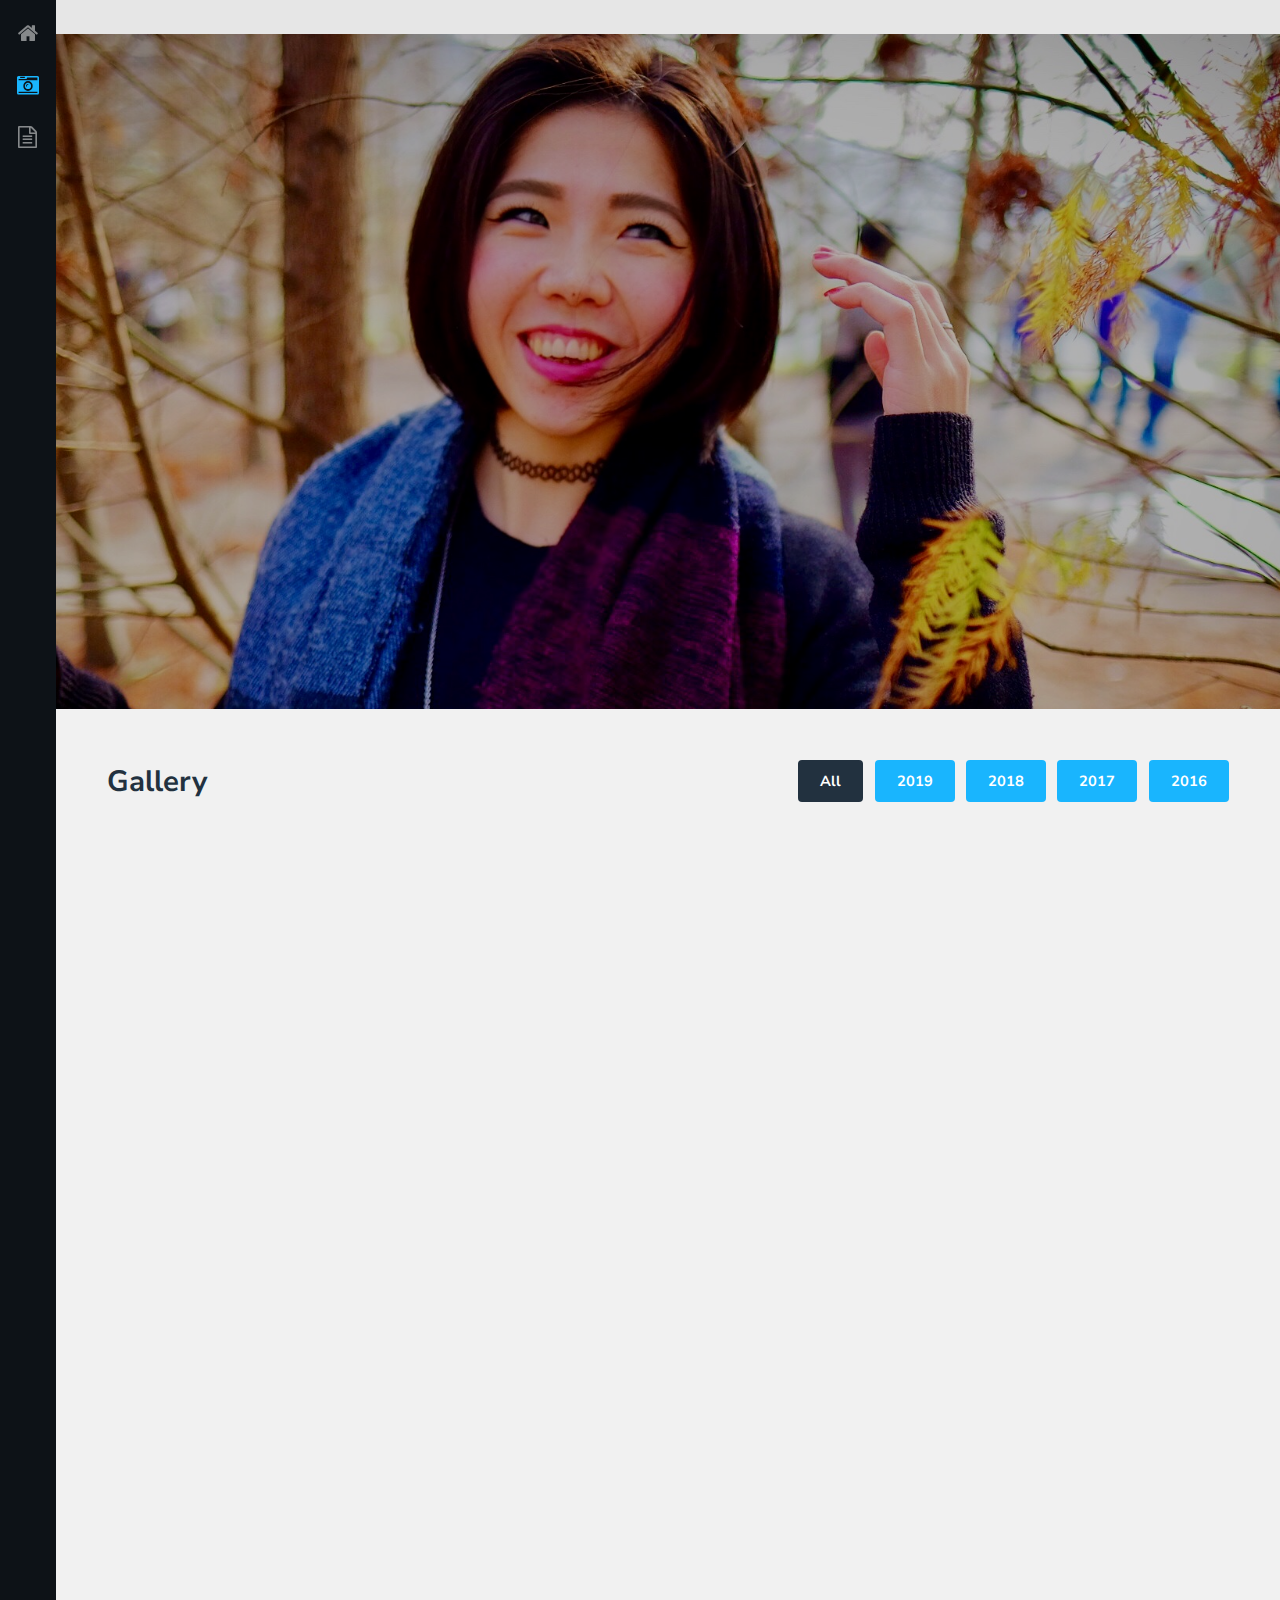
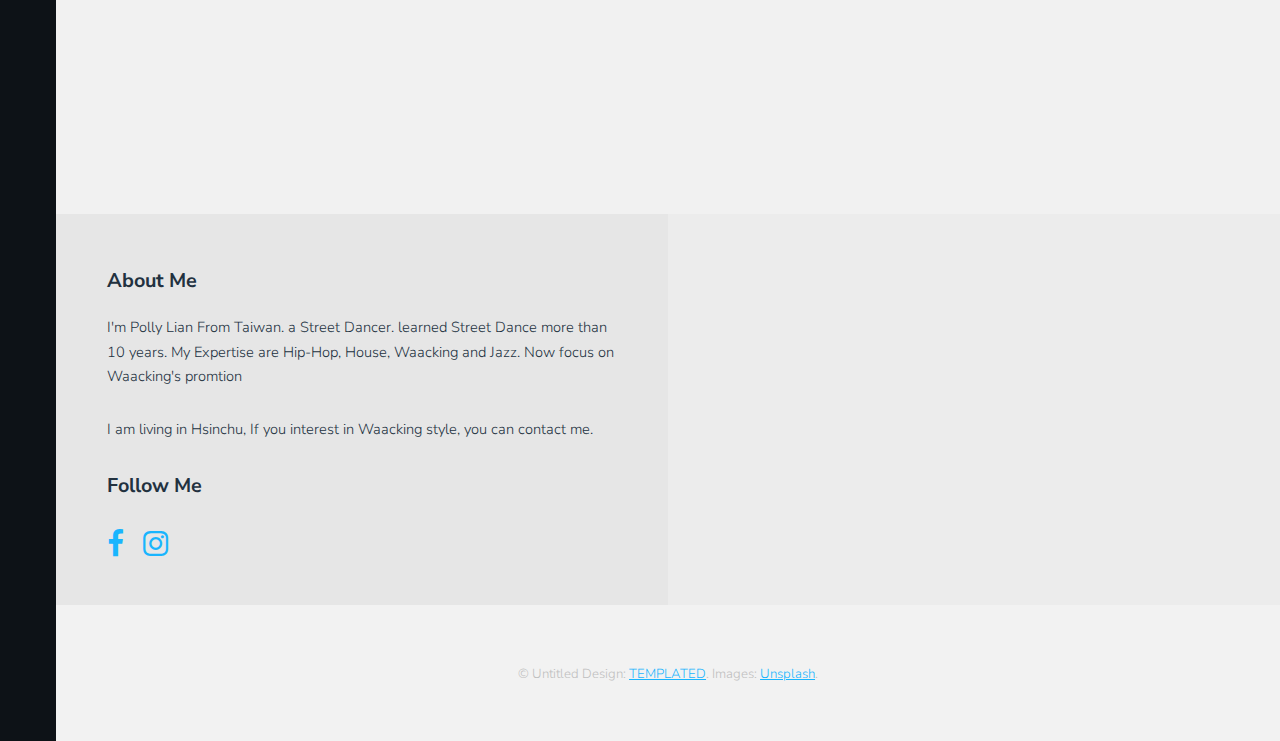
==== gallery.html @ 6dc16af1 "gallery add 201903" ====
<!DOCTYPE HTML>
<!--
	Snapshot by TEMPLATED
	templated.co @templatedco
	Released for free under the Creative Commons Attribution 3.0 license (templated.co/license)
-->
<html>
	<head>
		<title>Gallery</title>
		<meta charset="utf-8" />
		<meta name="viewport" content="width=device-width, initial-scale=1" />
		<link rel="stylesheet" href="assets/css/main.css" />
	</head>
	<body>
		<div class="page-wrap">

			<!-- Nav -->
				<nav id="nav">
					<ul>
						<li><a href="index.html"><span class="icon fa-home"></span></a></li>
						<li><a href="gallery.html" class="active"><span class="icon fa-camera-retro"></span></a></li>
						<li><a href="generic.html"><span class="icon fa-file-text-o"></span></a></li>
					</ul>
				</nav>

			<!-- Main -->
				<section id="main">

					<!-- Header -->
						<header id="header">
							<div><span> </span></div>
						</header>

					<!-- Banner -->
						<section id="banner_gallery">

						</section>


					<!-- Gallery -->

						<section id="galleries">

							<!-- Photo Galleries -->
								<div class="gallery">

									<!-- Filters -->
										<header>
											<h1>Gallery</h1>
											<ul class="tabs">
												<li><a href="#" data-tag="all" class="button active">All</a></li>
												<li><a href="#" data-tag="2019" class="button">2019</a></li>
												<li><a href="#" data-tag="2018" class="button">2018</a></li>
												<li><a href="#" data-tag="2017" class="button">2017</a></li>
												<li><a href="#" data-tag="2016" class="button">2016</a></li>
											</ul>
										</header>

										<div class="content">
											<div class="media all 2017">
											        <a href="https://youtu.be/1_eNtcv_OVE" class="image fit"><img src="images/thumbs/01.jpg" alt="" title="2017's Dancing Work" /></a>
											</div>
											<div class="media all 2017">
											        <a href="https://youtu.be/c8-halc6qxQ" class ="image fit"><img src="images/thumbs/05.jpg" alt="" title="2017'10 Phoenix Power Vol2. Waacking Side Judge Solo" /></a>
											</div>
											<div class="media all 2016">
												<a href="https://youtu.be/neB-maYsvOc" class="image fit"><img src="images/thumbs/02.jpg" alt="" title="2017'03 Kaohsiung Waacking Judge Solo " /></a>
											</div>
											<div class="media all 2017">
												<a href="https://youtu.be/St9Se_YaXO0" class ="image fit"><img src="images/thumbs/06.jpg" alt="" title="2017'09 Tainan Love City 2on2 Judge Solo" /></a>
											</div>
											<div class="media all 2017">
												<a href="https://youtu.be/o0dSh01yi5U" class="image fit"><img src="images/thumbs/03.jpg" alt="" title="2017'03 Hsinchu '街舞大聯盟' FreeStyle Judge Solo" /></a>
                                                                                        </div>
											<div class="media all 2017">
												<a href="https://youtu.be/rrfE5w5LguU" class="image fit"><img src="images/thumbs/07.jpg" alt="" title="2017'05  NUU Feel My Waack Showcase  " /></a>
											</div>
											<div class="media all 2018">
												<a href="https://youtu.be/oEs_t-Oi_ms" class ="image fit"><img src="images/thumbs/04.jpg" alt="" title="2018's Dancing Work" /></a>
											</div>
											<div class="media all 2018">
												<a href="https://youtu.be/Oq9l2syCw3I" class="image fit"><img src="images/thumbs/08.jpg" alt="" title="2018'07 Hsinchu Feel My Way Fresh Side Judge Solo" /></a>
											</div>

											<div class="media all 2018">
												<a href="https://youtu.be/RLljO7-M4L8?t=20" class="image fit"><img src="images/thumbs/09.jpg" alt="" title="2018'12 Macau Routine Game" /></a>
											</div>

											<div class="media all 2019">
												<a href="https://youtu.be/KvoYhsnvoj0" class="image fit"><img src="images/thumbs/10.jpg" alt="" title="201903 NCTU & NTHU Judge Solo" /></a>
											</div>
										</div>
								</div>
						</section>

					<!-- Contact -->
						<section id="contact">
							<!-- Social -->
								<div class="social column">
									<h3>About Me</h3>
									<p>I'm Polly Lian From Taiwan. a Street Dancer. learned Street Dance more than 10 years. My Expertise are Hip-Hop, House, Waacking and Jazz. Now focus on Waacking's promtion </p>
									<p>I am living in Hsinchu, If you interest in Waacking style, you can contact me.  </p>
									<h3>Follow Me</h3>
									<ul class="icons">
										<li><a href="https://www.facebook.com/profile.php?id=100001759550728" class="icon fa-facebook"><span class="label">Facebook</span></a></li>
										<li><a href="https://www.instagram.com/pollylian0326/" class="icon fa-instagram"><span class="label">Instagram</span></a></li>
									</ul>
								</div>

							<!-- Form
								<div class="column">
									<h3>Get in Touch</h3>
									<form action="#" method="post">
										<div class="field half first">
											<label for="name">Name</label>
											<input name="name" id="name" type="text" placeholder="Name">
										</div>
										<div class="field half">
											<label for="email">Email</label>
											<input name="email" id="email" type="email" placeholder="Email">
										</div>
										<div class="field">
											<label for="message">Message</label>
											<textarea name="message" id="message" rows="6" placeholder="Message"></textarea>
										</div>
										<ul class="actions">
											<li><input value="Send Message" class="button" type="submit"></li>
										</ul>
									</form>
								</div>
							-->
						</section>

					<!-- Footer -->
						<footer id="footer">
							<div class="copyright">
								&copy; Untitled Design: <a href="https://templated.co/">TEMPLATED</a>. Images: <a href="https://unsplash.com/">Unsplash</a>.
							</div>
						</footer>
				</section>
		</div>

		<!-- Scripts -->
			<script src="assets/js/jquery.min.js"></script>
			<script src="assets/js/jquery.poptrox.min.js"></script>
			<script src="assets/js/jquery.scrolly.min.js"></script>
			<script src="assets/js/skel.min.js"></script>
			<script src="assets/js/util.js"></script>
			<script src="assets/js/main.js"></script>

	</body>
</html>
---- assets/css/main.css ----
@import url(font-awesome.min.css);
@import url("https://fonts.googleapis.com/css?family=Nunito+Sans:300,400,600");

/*
	Snapshot by TEMPLATED
	templated.co @templatedco
	Released for free under the Creative Commons Attribution 3.0 license (templated.co/license)
*/

/* Reset */

	html, body, div, span, applet, object, iframe, h1, h2, h3, h4, h5, h6, p, blockquote, pre, a, abbr, acronym, address, big, cite, code, del, dfn, em, img, ins, kbd, q, s, samp, small, strike, strong, sub, sup, tt, var, b, u, i, center, dl, dt, dd, ol, ul, li, fieldset, form, label, legend, table, caption, tbody, tfoot, thead, tr, th, td, article, aside, canvas, details, embed, figure, figcaption, footer, header, hgroup, menu, nav, output, ruby, section, summary, time, mark, audio, video {
		margin: 0;
		padding: 0;
		border: 0;
		font-size: 100%;
		font: inherit;
		vertical-align: baseline;
	}

	article, aside, details, figcaption, figure, footer, header, hgroup, menu, nav, section {
		display: block;
	}

	body {
		line-height: 1;
	}

	ol, ul {
		list-style: none;
	}

	blockquote, q {
		quotes: none;
	}

	blockquote:before, blockquote:after, q:before, q:after {
		content: '';
		content: none;
	}

	table {
		border-collapse: collapse;
		border-spacing: 0;
	}

	body {
		-webkit-text-size-adjust: none;
	}

/* Box Model */

	*, *:before, *:after {
		-moz-box-sizing: border-box;
		-webkit-box-sizing: border-box;
		box-sizing: border-box;
	}

/* Basic */

	@-ms-viewport {
		width: device-width;
	}

	body {
		-ms-overflow-style: scrollbar;
	}

	@media screen and (max-width: 480px) {

		html, body {
			min-width: 320px;
		}

	}

	body {
		background: #fff;
	}

		body.is-loading *, body.is-loading *:before, body.is-loading *:after {
			-moz-animation: none !important;
			-webkit-animation: none !important;
			-ms-animation: none !important;
			animation: none !important;
			-moz-transition: none !important;
			-webkit-transition: none !important;
			-ms-transition: none !important;
			transition: none !important;
		}

/* Type */

	body {
		background-color: #fff;
		color: #22313F;
	}

	body, input, select, textarea {
		font-family: "Nunito Sans", Arial, Helvetica, sans-serif;
		font-size: 13pt;
		font-weight: 300;
		line-height: 1.65;
	}

		@media screen and (max-width: 1680px) {

			body, input, select, textarea {
				font-size: 11pt;
			}

		}

		@media screen and (max-width: 1280px) {

			body, input, select, textarea {
				font-size: 11pt;
			}

		}

		@media screen and (max-width: 980px) {

			body, input, select, textarea {
				font-size: 11pt;
			}

		}

		@media screen and (max-width: 736px) {

			body, input, select, textarea {
				font-size: 12pt;
			}

		}

		@media screen and (max-width: 480px) {

			body, input, select, textarea {
				font-size: 12pt;
			}

		}

	a {
		text-decoration: underline;
		color: #19B5FE;
	}

		a:hover {
			text-decoration: none;
			color: #019be3;
		}

	strong, b {
		font-weight: 700;
	}

	em, i {
		font-style: italic;
	}

	p {
		margin: 0 0 2em 0;
	}

	h1, h2, h3, h4, h5, h6 {
		font-weight: 700;
		line-height: 1.5;
		margin: 0 0 1em 0;
	}

		h1 a, h2 a, h3 a, h4 a, h5 a, h6 a {
			color: inherit;
			text-decoration: none;
		}

	h1 {
		font-size: 2em;
	}

		@media screen and (max-width: 480px) {

			h1 {
				font-size: 1.5em;
			}

		}

	h2 {
		font-size: 1.75em;
	}

		@media screen and (max-width: 480px) {

			h2 {
				font-size: 1.4em;
			}

		}

	h3 {
		font-size: 1.35em;
	}

	h4 {
		font-size: 1.1em;
	}

	h5 {
		font-size: 0.9em;
	}

	h6 {
		font-size: 0.7em;
	}

	sub {
		font-size: 0.8em;
		position: relative;
		top: 0.5em;
	}

	sup {
		font-size: 0.8em;
		position: relative;
		top: -0.5em;
	}

	blockquote {
		border-left: solid 4px;
		font-style: italic;
		margin: 0 0 2em 0;
		padding: 0.5em 0 0.5em 2em;
	}

	code {
		border-radius: 4px;
		border: solid 1px;
		font-family: "Courier New", monospace;
		font-size: 0.9em;
		margin: 0 0.25em;
		padding: 0.25em 0.65em;
	}

	pre {
		-webkit-overflow-scrolling: touch;
		font-family: "Courier New", monospace;
		font-size: 0.9em;
		margin: 0 0 2em 0;
	}

		pre code {
			display: block;
			line-height: 1.75;
			padding: 1em 1.5em;
			overflow-x: auto;
		}

	hr {
		border: 0;
		border-bottom: solid 1px;
		margin: 2em 0;
	}

		hr.major {
			margin: 3em 0;
		}

	.align-left {
		text-align: left;
	}

	.align-center {
		text-align: center;
	}

	.align-right {
		text-align: right;
	}

/* Box */

	.box {
		border-radius: 4px;
		border: solid 1px rgba(144, 144, 144, 0.25);
		margin-bottom: 2em;
		padding: 1.5em;
	}

		.box > :last-child,
		.box > :last-child > :last-child,
		.box > :last-child > :last-child > :last-child {
			margin-bottom: 0;
		}

		.box.alt {
			border: 0;
			border-radius: 0;
			padding: 0;
		}

/* Button */

	input[type="submit"],
	input[type="reset"],
	input[type="button"],
	button,
	.button {
		-moz-appearance: none;
		-webkit-appearance: none;
		-ms-appearance: none;
		appearance: none;
		-moz-transition: background-color 0.2s ease-in-out, color 0.2s ease-in-out;
		-webkit-transition: background-color 0.2s ease-in-out, color 0.2s ease-in-out;
		-ms-transition: background-color 0.2s ease-in-out, color 0.2s ease-in-out;
		transition: background-color 0.2s ease-in-out, color 0.2s ease-in-out;
		background: #19B5FE;
		color: #FFF;
		border-radius: 4px;
		border: 0;
		cursor: pointer;
		display: inline-block;
		font-weight: 700;
		height: 2.85em;
		line-height: 2.95em;
		padding: 0 1.5em;
		text-align: center;
		text-decoration: none;
		white-space: nowrap;
	}

		input[type="submit"].active,
		input[type="reset"].active,
		input[type="button"].active,
		button.active,
		.button.active {
			color: #FFF;
			background: #22313F;
		}

			input[type="submit"].active:hover,
			input[type="reset"].active:hover,
			input[type="button"].active:hover,
			button.active:hover,
			.button.active:hover {
				color: #FFF;
				background: #22313F;
			}

		input[type="submit"]:hover,
		input[type="reset"]:hover,
		input[type="button"]:hover,
		button:hover,
		.button:hover {
			color: #FFF;
			background: #019be3;
		}

		input[type="submit"].alt,
		input[type="reset"].alt,
		input[type="button"].alt,
		button.alt,
		.button.alt {
			background: none;
			box-shadow: 0 0 0 2px rgba(144, 144, 144, 0.25);
		}

			input[type="submit"].alt:hover,
			input[type="reset"].alt:hover,
			input[type="button"].alt:hover,
			button.alt:hover,
			.button.alt:hover {
				background: rgba(144, 144, 144, 0.075);
				box-shadow: 0 0 0 2px rgba(144, 144, 144, 0.25);
			}

		input[type="submit"].icon,
		input[type="reset"].icon,
		input[type="button"].icon,
		button.icon,
		.button.icon {
			padding-left: 1.35em;
		}

			input[type="submit"].icon:before,
			input[type="reset"].icon:before,
			input[type="button"].icon:before,
			button.icon:before,
			.button.icon:before {
				margin-right: 0.5em;
			}

		input[type="submit"].fit,
		input[type="reset"].fit,
		input[type="button"].fit,
		button.fit,
		.button.fit {
			display: block;
			margin: 0 0 1em 0;
			width: 100%;
		}

		input[type="submit"].small,
		input[type="reset"].small,
		input[type="button"].small,
		button.small,
		.button.small {
			font-size: 0.8em;
		}

		input[type="submit"].big,
		input[type="reset"].big,
		input[type="button"].big,
		button.big,
		.button.big {
			font-size: 1.35em;
			padding: 0 2em;
		}

		input[type="submit"].disabled, input[type="submit"]:disabled,
		input[type="reset"].disabled,
		input[type="reset"]:disabled,
		input[type="button"].disabled,
		input[type="button"]:disabled,
		button.disabled,
		button:disabled,
		.button.disabled,
		.button:disabled {
			-moz-pointer-events: none;
			-webkit-pointer-events: none;
			-ms-pointer-events: none;
			pointer-events: none;
			opacity: 0.25;
		}

		@media screen and (max-width: 480px) {

			input[type="submit"],
			input[type="reset"],
			input[type="button"],
			button,
			.button {
				padding: 0;
			}

		}

/* Contact */

	#contact {
		display: -ms-flexbox;
		-ms-flex-pack: justify;
		display: -moz-flex;
		display: -webkit-flex;
		display: -ms-flex;
		display: flex;
		-moz-flex-wrap: wrap;
		-webkit-flex-wrap: wrap;
		-ms-flex-wrap: wrap;
		flex-wrap: wrap;
		-moz-justify-content: space-between;
		-webkit-justify-content: space-between;
		-ms-justify-content: space-between;
		justify-content: space-between;
		background: #ececec;
	}

		#contact form {
			margin: 0;
		}

		#contact .icons {
			margin-bottom: 1em;
		}

		#contact .column {
			padding: 3.5em 0 1.5em 0;
			padding-left: 3.5em;
			padding-right: 3.5em;
			width: 50%;
		}

			#contact .column.social {
				background: #e6e6e6;
			}

			@media screen and (max-width: 980px) {

				#contact .column {
					padding: 2em 0 0.1em 0;
					padding-left: 2em;
					padding-right: 2em;
				}

			}

			@media screen and (max-width: 736px) {

				#contact .column {
					width: 100%;
				}

			}

			@media screen and (max-width: 480px) {

				#contact .column {
					padding: 1em 0 0.1em 0;
					padding-left: 1em;
					padding-right: 1em;
				}

			}

/* Form */

	form {
		margin: 0 0 2em 0;
	}

		form .field {
			margin-bottom: 1.5em;
		}

			form .field.half {
				display: inline-block;
				width: 48%;
			}

				form .field.half.first {
					margin-right: 2.5%;
				}

		@media screen and (max-width: 980px) {

			form .field.half {
				display: block;
				width: 100%;
			}

				form .field.half.first {
					margin-right: 0;
				}

		}

	label {
		display: block;
		font-size: 0.9em;
		font-weight: 700;
		margin: 0 0 1em 0;
	}

	input[type="text"],
	input[type="password"],
	input[type="email"],
	select,
	textarea {
		-moz-appearance: none;
		-webkit-appearance: none;
		-ms-appearance: none;
		appearance: none;
		border-radius: 4px;
		border: solid 1px rgba(25, 181, 254, 0.25);
		color: inherit;
		display: block;
		outline: 0;
		padding: 0 1em;
		text-decoration: none;
		width: 100%;
	}

		input[type="text"]:invalid,
		input[type="password"]:invalid,
		input[type="email"]:invalid,
		select:invalid,
		textarea:invalid {
			box-shadow: none;
		}

		input[type="text"]:active, input[type="text"]:focus,
		input[type="password"]:active,
		input[type="password"]:focus,
		input[type="email"]:active,
		input[type="email"]:focus,
		select:active,
		select:focus,
		textarea:active,
		textarea:focus {
			border: solid 1px #19B5FE;
		}

	.select-wrapper {
		text-decoration: none;
		display: block;
		position: relative;
	}

		.select-wrapper:before {
			-moz-osx-font-smoothing: grayscale;
			-webkit-font-smoothing: antialiased;
			font-family: FontAwesome;
			font-style: normal;
			font-weight: normal;
			text-transform: none !important;
		}

		.select-wrapper:before {
			content: '\f078';
			display: block;
			height: 2.75em;
			line-height: 2.75em;
			pointer-events: none;
			position: absolute;
			right: 0;
			text-align: center;
			top: 0;
			width: 2.75em;
		}

		.select-wrapper select::-ms-expand {
			display: none;
		}

	input[type="text"],
	input[type="password"],
	input[type="email"],
	select {
		height: 2.75em;
	}

	textarea {
		padding: 0.75em 1em;
	}

	input[type="checkbox"],
	input[type="radio"] {
		-moz-appearance: none;
		-webkit-appearance: none;
		-ms-appearance: none;
		appearance: none;
		display: block;
		float: left;
		margin-right: -2em;
		opacity: 0;
		width: 1em;
		z-index: -1;
	}

		input[type="checkbox"] + label,
		input[type="radio"] + label {
			text-decoration: none;
			cursor: pointer;
			display: inline-block;
			font-size: 1em;
			font-weight: 300;
			padding-left: 2.4em;
			padding-right: 0.75em;
			position: relative;
		}

			input[type="checkbox"] + label:before,
			input[type="radio"] + label:before {
				-moz-osx-font-smoothing: grayscale;
				-webkit-font-smoothing: antialiased;
				font-family: FontAwesome;
				font-style: normal;
				font-weight: normal;
				text-transform: none !important;
			}

			input[type="checkbox"] + label:before,
			input[type="radio"] + label:before {
				border-radius: 4px;
				border: solid 1px;
				content: '';
				display: inline-block;
				height: 1.65em;
				left: 0;
				line-height: 1.58125em;
				position: absolute;
				text-align: center;
				top: 0;
				width: 1.65em;
			}

		input[type="checkbox"]:checked + label:before,
		input[type="radio"]:checked + label:before {
			content: '\f00c';
		}

	input[type="checkbox"] + label:before {
		border-radius: 4px;
	}

	input[type="radio"] + label:before {
		border-radius: 100%;
	}

	::-webkit-input-placeholder {
		opacity: 1.0;
		color: rgba(34, 49, 63, 0.25);
	}

	:-moz-placeholder {
		opacity: 1.0;
		color: rgba(34, 49, 63, 0.25);
	}

	::-moz-placeholder {
		opacity: 1.0;
		color: rgba(34, 49, 63, 0.25);
	}

	:-ms-input-placeholder {
		opacity: 1.0;
		color: rgba(34, 49, 63, 0.25);
	}

	.formerize-placeholder {
		opacity: 1.0;
		color: rgba(34, 49, 63, 0.25);
	}

/* Gallery */

	@-moz-keyframes gallery {
		100% {
			opacity: 1;		}
	}

	@-webkit-keyframes gallery {
		100% {
			opacity: 1;		}
	}

	@-ms-keyframes gallery {
		100% {
			opacity: 1;		}
	}

	@keyframes gallery {
		100% {
			opacity: 1;		}
	}

	.gallery {
		padding: 3.5em;
		position: relative;
		overflow: hidden;
		min-height: 37em;
	}

		@media screen and (max-width: 980px) {

			.gallery {
				padding: 2em;
				min-height: 20em;
			}

				.gallery header h2 {
					margin-bottom: 1em;
				}

		}

		@media screen and (max-width: 480px) {

			.gallery {
				padding: 1em;
			}

		}

		.gallery header {
			display: -ms-flexbox;
			-ms-flex-pack: justify;
			display: -moz-flex;
			display: -webkit-flex;
			display: -ms-flex;
			display: flex;
			-moz-flex-wrap: wrap;
			-webkit-flex-wrap: wrap;
			-ms-flex-wrap: wrap;
			flex-wrap: wrap;
			-moz-justify-content: space-between;
			-webkit-justify-content: space-between;
			-ms-justify-content: space-between;
			justify-content: space-between;
		}

			.gallery header.special {
				-moz-justify-content: center;
				-webkit-justify-content: center;
				-ms-justify-content: center;
				justify-content: center;
			}

			@media screen and (max-width: 736px) {

				.gallery header {
					display: block;
				}

			}

			@media screen and (max-width: 480px) {

				.gallery header h2 {
					margin-bottom: .5em;
				}

			}

		.gallery footer {
			text-align: center;
			margin-top: 4em;
		}

		.gallery .content {
			display: -ms-flexbox;
			display: -moz-flex;
			display: -webkit-flex;
			display: -ms-flex;
			display: flex;
			-moz-flex-wrap: wrap;
			-webkit-flex-wrap: wrap;
			-ms-flex-wrap: wrap;
			flex-wrap: wrap;
			-moz-justify-content: -moz-flex-start;
			-webkit-justify-content: -webkit-flex-start;
			-ms-justify-content: -ms-flex-start;
			justify-content: flex-start;
		}

			.gallery .content .media {
				-moz-animation: gallery 0.75s ease-out 0.4s forwards;
				-webkit-animation: gallery 0.75s ease-out 0.4s forwards;
				-ms-animation: gallery 0.75s ease-out 0.4s forwards;
				animation: gallery 0.75s ease-out 0.4s forwards;
				margin-bottom: 0;
				overflow: hidden;
				opacity: 0;
				position: relative;
				width: 25%;
			}

				.gallery .content .media a {
					display: block;
				}

				.gallery .content .media img {
					-moz-transition: -moz-transform 0.2s ease-in-out;
					-webkit-transition: -webkit-transform 0.2s ease-in-out;
					-ms-transition: -ms-transform 0.2s ease-in-out;
					transition: transform 0.2s ease-in-out;
					max-width: 100%;
					height: auto;
					vertical-align: middle;
				}

				.gallery .content .media:hover img {
					-moz-transform: scale(1.075);
					-webkit-transform: scale(1.075);
					-ms-transform: scale(1.075);
					transform: scale(1.075);
				}

				@media screen and (max-width: 736px) {

					.gallery .content .media {
						width: 50%;
					}

				}

				@media screen and (max-width: 480px) {

					.gallery .content .media {
						width: 100%;
					}

				}

/* Icon */

	.icon {
		text-decoration: none;
		border-bottom: none;
		position: relative;
	}

		.icon:before {
			-moz-osx-font-smoothing: grayscale;
			-webkit-font-smoothing: antialiased;
			font-family: FontAwesome;
			font-style: normal;
			font-weight: normal;
			text-transform: none !important;
		}

		.icon > .label {
			display: none;
		}

/* Image */

	.image {
		border: 0;
		display: inline-block;
		position: relative;
	}

		.image img {
			display: block;
		}

		.image.left, .image.right {
			max-width: 40%;
		}

			.image.left img, .image.right img {
				width: 100%;
			}

			@media screen and (max-width: 480px) {

				.image.left, .image.right {
					max-width: 100%;
					width: 100%;
				}

			}

		.image.left {
			float: left;
			margin: 0 1.5em 1em 0;
			top: 0.25em;
		}

			@media screen and (max-width: 480px) {

				.image.left {
					float: none;
					margin: 0 0 1em 0;
				}

			}

		.image.right {
			float: right;
			margin: 0 0 1em 1.5em;
			top: 0.25em;
		}

			@media screen and (max-width: 480px) {

				.image.right {
					float: none;
					margin: 0 0 1em 0;
				}

			}

		.image.fit {
			display: block;
			margin: 0 0 2em 0;
			width: 100%;
		}

			.image.fit img {
				width: 100%;
			}

		.image.special {
			border: solid 1px rgba(144, 144, 144, 0.25);
			padding: 1em;
		}

		.image.main {
			display: block;
			margin: 0 0 3em 0;
			width: 100%;
		}

			.image.main img {
				width: 100%;
			}

/* List */

	ol {
		list-style: decimal;
		margin: 0 0 2em 0;
		padding-left: 1.25em;
	}

		ol li {
			padding-left: 0.25em;
		}

	ul {
		list-style: disc;
		margin: 0 0 2em 0;
		padding-left: 1em;
	}

		ul li {
			padding-left: 0.5em;
		}

		ul.alt {
			list-style: none;
			padding-left: 0;
		}

			ul.alt li {
				border-top: solid 1px;
				padding: 0.5em 0;
			}

				ul.alt li:first-child {
					border-top: 0;
					padding-top: 0;
				}

		ul.tabs {
			list-style: none;
			padding-left: 0;
		}

			ul.tabs li {
				display: inline-block;
			}

				ul.tabs li:first-child {
					padding: 0;
				}

				@media screen and (max-width: 736px) {

					ul.tabs li {
						display: block;
						margin: 0 0 .25em 0;
						padding: 0;
					}

						ul.tabs li .button {
							width: 100%;
						}

				}

			@media screen and (max-width: 480px) {

				ul.tabs {
					margin-bottom: 1em;
				}

			}

		ul.icons {
			cursor: default;
			list-style: none;
			padding-left: 0;
		}

			ul.icons li {
				display: inline-block;
				padding: 0 1em 0 0;
			}

				ul.icons li:last-child {
					padding-right: 0;
				}

				ul.icons li .icon:before {
					font-size: 2em;
				}

		ul.actions {
			cursor: default;
			list-style: none;
			padding-left: 0;
		}

			ul.actions li {
				display: inline-block;
				padding: 0 1em 0 0;
				vertical-align: middle;
			}

				ul.actions li:last-child {
					padding-right: 0;
				}

			ul.actions.small li {
				padding: 0 0.5em 0 0;
			}

			ul.actions.vertical li {
				display: block;
				padding: 1em 0 0 0;
			}

				ul.actions.vertical li:first-child {
					padding-top: 0;
				}

				ul.actions.vertical li > * {
					margin-bottom: 0;
				}

			ul.actions.vertical.small li {
				padding: 0.5em 0 0 0;
			}

				ul.actions.vertical.small li:first-child {
					padding-top: 0;
				}

			ul.actions.fit {
				display: table;
				margin-left: -1em;
				padding: 0;
				table-layout: fixed;
				width: calc(100% + 1em);
			}

				ul.actions.fit li {
					display: table-cell;
					padding: 0 0 0 1em;
				}

					ul.actions.fit li > * {
						margin-bottom: 0;
					}

				ul.actions.fit.small {
					margin-left: -0.5em;
					width: calc(100% + 0.5em);
				}

					ul.actions.fit.small li {
						padding: 0 0 0 0.5em;
					}

			@media screen and (max-width: 480px) {

				ul.actions {
					margin: 0 0 2em 0;
				}

					ul.actions li {
						padding: 1em 0 0 0;
						display: block;
						text-align: center;
						width: 100%;
					}

						ul.actions li:first-child {
							padding-top: 0;
						}

						ul.actions li > * {
							width: 100%;
							margin: 0 !important;
						}

							ul.actions li > *.icon:before {
								margin-left: -2em;
							}

					ul.actions.small li {
						padding: 0.5em 0 0 0;
					}

						ul.actions.small li:first-child {
							padding-top: 0;
						}

			}

	dl {
		margin: 0 0 2em 0;
	}

		dl dt {
			display: block;
			font-weight: 700;
			margin: 0 0 1em 0;
		}

		dl dd {
			margin-left: 2em;
		}

/* Section/Article */

	section.special, article.special {
		text-align: center;
	}

	section .inner, article .inner {
		padding: 3.5em 0 1.5em 0;
		padding-left: 3.5em;
		padding-right: 3.5em;
	}

		@media screen and (max-width: 980px) {

			section .inner, article .inner {
				padding: 2em 0 0.1em 0;
				padding-right: 2em;
				padding-left: 2em;
			}

		}

		@media screen and (max-width: 480px) {

			section .inner, article .inner {
				padding: 1em 0 0.1em 0;
				padding-right: 1em;
				padding-left: 1em;
			}

		}

	section .columns, article .columns {
		display: -ms-flexbox;
		display: -moz-flex;
		display: -webkit-flex;
		display: -ms-flex;
		display: flex;
		-moz-flex-wrap: wrap;
		-webkit-flex-wrap: wrap;
		-ms-flex-wrap: wrap;
		flex-wrap: wrap;
		-moz-justify-content: space-between;
		-webkit-justify-content: space-between;
		-ms-justify-content: space-between;
		justify-content: space-between;
	}

		section .columns.double .column, article .columns.double .column {
			width: 48%;
		}

			@media screen and (max-width: 980px) {

				section .columns.double .column, article .columns.double .column {
					width: 100%;
				}

			}

	header p {
		position: relative;
		margin: 0 0 1.5em 0;
	}

	header h2 + p {
		font-size: 1.25em;
		margin-top: -1em;
	}

	header h3 + p {
		font-size: 1.1em;
		margin-top: -0.8em;
	}

	header h4 + p,
	header h5 + p,
	header h6 + p {
		font-size: 0.9em;
		margin-top: -0.6em;
	}

/* Table */

	.table-wrapper {
		-webkit-overflow-scrolling: touch;
		overflow-x: auto;
	}

	table {
		margin: 0 0 2em 0;
		width: 100%;
	}

		table tbody tr {
			border: solid 1px;
			border-left: 0;
			border-right: 0;
		}

		table td {
			padding: 0.75em 0.75em;
		}

		table th {
			font-size: 0.9em;
			font-weight: 700;
			padding: 0 0.75em 0.75em 0.75em;
			text-align: left;
		}

		table thead {
			border-bottom: solid 2px;
		}

		table tfoot {
			border-top: solid 2px;
		}

		table.alt {
			border-collapse: separate;
		}

			table.alt tbody tr td {
				border: solid 1px;
				border-left-width: 0;
				border-top-width: 0;
			}

				table.alt tbody tr td:first-child {
					border-left-width: 1px;
				}

			table.alt tbody tr:first-child td {
				border-top-width: 1px;
			}

			table.alt thead {
				border-bottom: 0;
			}

			table.alt tfoot {
				border-top: 0;
			}

/* Wrapper */

	.page-wrap {
		display: -ms-flexbox;
		display: -moz-flex;
		display: -webkit-flex;
		display: -ms-flex;
		display: flex;
		-moz-flex-wrap: nowrap;
		-webkit-flex-wrap: nowrap;
		-ms-flex-wrap: nowrap;
		flex-wrap: nowrap;
		-moz-justify-content: -moz-flex-start;
		-webkit-justify-content: -webkit-flex-start;
		-ms-justify-content: -ms-flex-start;
		justify-content: flex-start;
	}

	.wrapper {
		position: relative;
	}

		.wrapper > .inner {
			margin: 0 auto;
			width: 60em;
		}

		@media screen and (max-width: 1280px) {

			.wrapper > .inner {
				width: 65em;
			}

		}

		@media screen and (max-width: 980px) {

			.wrapper > .inner {
				width: 100%;
			}

		}

/* Header */

	#header {
		font-weight: 700;
	}

/* Menu */

	#nav {
		background: #0d1217;
		z-index: 10002;
		position: relative;
		width: 4em;
	}

		#nav ul {
			list-style: none;
			margin: 0;
			padding: 0;
			position: fixed;
			top: 1em;
			left: 0;
		}

			#nav ul li {
				padding: 0;
				width: 3.75em;
				text-align: Center;
				margin-bottom: 1em;
			}

				#nav ul li a {
					color: rgba(255, 255, 255, 0.5);
					text-decoration: none;
					font-size: 1.5em;
				}

					#nav ul li a:hover {
						color: white;
					}

					#nav ul li a.active {
						color: #19B5FE;
					}

				@media screen and (max-width: 736px) {

					#nav ul li {
						width: 3.4em;
					}

				}

/* Banner */

	body.is-loading #banner > .inner {
		opacity: 0;
		-moz-transform: translateY(1em);
		-webkit-transform: translateY(1em);
		-ms-transform: translateY(1em);
		transform: translateY(1em);
	}

	#banner {
		display: -ms-flexbox;
		-ms-flex-pack: center;
		-ms-flex-align: center;
		padding: 8em 0 6em 0;
		-moz-align-items: center;
		-webkit-align-items: center;
		-ms-align-items: center;
		align-items: center;
		display: -moz-flex;
		display: -webkit-flex;
		display: -ms-flex;
		display: flex;
		-moz-justify-content: center;
		-webkit-justify-content: center;
		-ms-justify-content: center;
		justify-content: center;
		min-height: 75vh;
		height: 75vh;
		position: relative;
		background: #000;
		background-image: url(../../images/banner.jpg);
		background-size: cover;
		background-attachment: fixed;
		background-repeat: no-repeat;
		background-position: center;
		text-align: center;
		color: #FFF;
	}

		#banner:before {
			-moz-transition: opacity 3s ease;
			-webkit-transition: opacity 3s ease;
			-ms-transition: opacity 3s ease;
			transition: opacity 3s ease;
			-moz-transition-delay: 0.25s;
			-webkit-transition-delay: 0.25s;
			-ms-transition-delay: 0.25s;
			transition-delay: 0.25s;
			content: '';
			display: block;
			background-color: #000;
			height: 100%;
			left: 0;
			opacity: 0.65;
			position: absolute;
			top: 0;
			width: 100%;
			z-index: 1;
		}

		#banner .inner {
			-moz-transform: none;
			-webkit-transform: none;
			-ms-transform: none;
			transform: none;
			-moz-transition: opacity 1s ease, transform 1s ease;
			-webkit-transition: opacity 1s ease, transform 1s ease;
			-ms-transition: opacity 1s ease, transform 1s ease;
			transition: opacity 1s ease, transform 1s ease;
			position: relative;
			opacity: 1;
			z-index: 3;
			padding: 0 2em;
		}

		#banner h1 {
			font-size: 4em;
			line-height: 1em;
			margin: 0 0 0.5em 0;
			padding: 0;
			color: #FFF;
		}

		#banner p {
			font-size: 1.5em;
			margin-bottom: 1.75em;
		}

		#banner a {
			color: #FFF;
			text-decoration: none;
		}

		@media screen and (max-width: 1280px) {

			#banner h1 {
				font-size: 3.5em;
			}

		}

		@media screen and (max-width: 736px) {

			#banner {
				background-attachment: scroll;
			}

				#banner h1 {
					font-size: 2.25em;
				}

				#banner p {
					font-size: 1.25em;
				}

		}

	#banner_generic {
		display: -ms-flexbox;
		-ms-flex-pack: center;
		-ms-flex-align: center;
		padding: 8em 0 6em 0;
		-moz-align-items: center;
		-webkit-align-items: center;
		-ms-align-items: center;
		align-items: center;
		display: -moz-flex;
		display: -webkit-flex;
		display: -ms-flex;
		display: flex;
		-moz-justify-content: center;
		-webkit-justify-content: center;
		-ms-justify-content: center;
		justify-content: center;
		min-height: 75vh;
		height: 75vh;
		position: relative;
		background: #000;
		background-image: url(../../images/banner2.jpg);
		background-size: cover;
		background-attachment: fixed;
		background-repeat: no-repeat;
		background-position: center;
		text-align: center;
		color: #FFF;
	}

		#banner_generic:before {
			-moz-transition: opacity 3s ease;
			-webkit-transition: opacity 3s ease;
			-ms-transition: opacity 3s ease;
			transition: opacity 3s ease;
			-moz-transition-delay: 0.25s;
			-webkit-transition-delay: 0.25s;
			-ms-transition-delay: 0.25s;
			transition-delay: 0.25s;
			content: '';
			display: block;
			background-color: #000;
			height: 100%;
			left: 0;
			opacity: 0.4;
			position: absolute;
			top: 0;
			width: 100%;
			z-index: 1;
		}

		@media screen and (max-width: 1280px) {

			#banner_generic h1 {
				font-size: 3.5em;
			}

		}

		@media screen and (max-width: 736px) {

			#banner_generic {
				background-attachment: scroll;
			}

				#banner_generic h1 {
					font-size: 2.25em;
				}

				#banner_generic p {
					font-size: 1.25em;
				}

		}
	#banner_generic_2 {
		display: -ms-flexbox;
		-ms-flex-pack: center;
		-ms-flex-align: center;
		padding: 8em 0 6em 0;
		-moz-align-items: center;
		-webkit-align-items: center;
		-ms-align-items: center;
		align-items: center;
		display: -moz-flex;
		display: -webkit-flex;
		display: -ms-flex;
		display: flex;
		-moz-justify-content: center;
		-webkit-justify-content: center;
		-ms-justify-content: center;
		justify-content: center;
		min-height: 40vh;
		height: 40vh;
		position: relative;
		background: #000;
		background-image: url(../../images/banner4.jpg);
		background-size: cover;
		background-attachment: fixed;
		background-repeat: no-repeat;
		background-position: center;
		text-align: center;
		color: #FFF;
	}

		#banner_generic_2:before {
			-moz-transition: opacity 3s ease;
			-webkit-transition: opacity 3s ease;
			-ms-transition: opacity 3s ease;
			transition: opacity 3s ease;
			-moz-transition-delay: 0.25s;
			-webkit-transition-delay: 0.25s;
			-ms-transition-delay: 0.25s;
			transition-delay: 0.25s;
			content: '';
			display: block;
			background-color: #000;
			height: 100%;
			left: 0;
			opacity: 0.1;
			position: absolute;
			top: 0;
			width: 100%;
			z-index: 1;
		}

		@media screen and (max-width: 1280px) {

			#banner_generic_2 h1 {
				font-size: 3.5em;
			}

		}

		@media screen and (max-width: 736px) {

			#banner_generic_2 {
				background-attachment: scroll;
			}

				#banner_generic_2 h1 {
					font-size: 2.25em;
				}

				#banner_generic_2 p {
					font-size: 1.25em;
				}

		}

	#banner_gallery {
		display: -ms-flexbox;
		-ms-flex-pack: center;
		-ms-flex-align: center;
		padding: 8em 0 6em 0;
		-moz-align-items: center;
		-webkit-align-items: center;
		-ms-align-items: center;
		align-items: center;
		display: -moz-flex;
		display: -webkit-flex;
		display: -ms-flex;
		display: flex;
		-moz-justify-content: center;
		-webkit-justify-content: center;
		-ms-justify-content: center;
		justify-content: center;
		min-height: 75vh;
		height: 75vh;
		position: relative;
		background: #000;
		background-image: url(../../images/banner3.jpg);
		background-size: cover;
		background-attachment: fixed;
		background-repeat: no-repeat;
		background-position: center;
		text-align: center;
		color: #FFF;
	}

		#banner_gallery:before {
			-moz-transition: opacity 3s ease;
			-webkit-transition: opacity 3s ease;
			-ms-transition: opacity 3s ease;
			transition: opacity 3s ease;
			-moz-transition-delay: 0.25s;
			-webkit-transition-delay: 0.25s;
			-ms-transition-delay: 0.25s;
			transition-delay: 0.25s;
			content: '';
			display: block;
			background-color: #000;
			height: 100%;
			left: 0;
			opacity: 0.3;
			position: absolute;
			top: 0;
			width: 100%;
			z-index: 1;
		}

		@media screen and (max-width: 1280px) {

			#banner_gallery h1 {
				font-size: 3.5em;
			}

		}

		@media screen and (max-width: 736px) {

			#banner_gallery {
				background-attachment: scroll;
			}

				#banner_gallery h1 {
					font-size: 2.25em;
				}

				#banner_gallery p {
					font-size: 1.25em;
				}

		}

/* Main */

	#main {
		background: #f1f1f1;
		width: 100%;
	}

		#main #header {
			background: #e6e6e6;
			padding: 1.15em 3.5em;
			text-align: right;
		}

			#main #header h1 {
				margin: 0;
				font-size: 1em;
			}

			@media screen and (max-width: 980px) {

				#main #header {
					padding: 1.15em 2em;
				}

			}

			@media screen and (max-width: 736px) {

				#main #header {
					text-align: center;
				}

			}

/* Footer */

	#footer {
		padding: 4em 0 2em 0;
		background: #f2f2f2;
	}

		#footer .copyright {
			color: #bfbfbf;
			font-size: 0.9em;
			margin: 0 0 2em 0;
			padding: 0 1em;
			text-align: center;
		}

		@media screen and (max-width: 736px) {

			#footer {
				padding: 3em 0 1em 0;
			}

		}
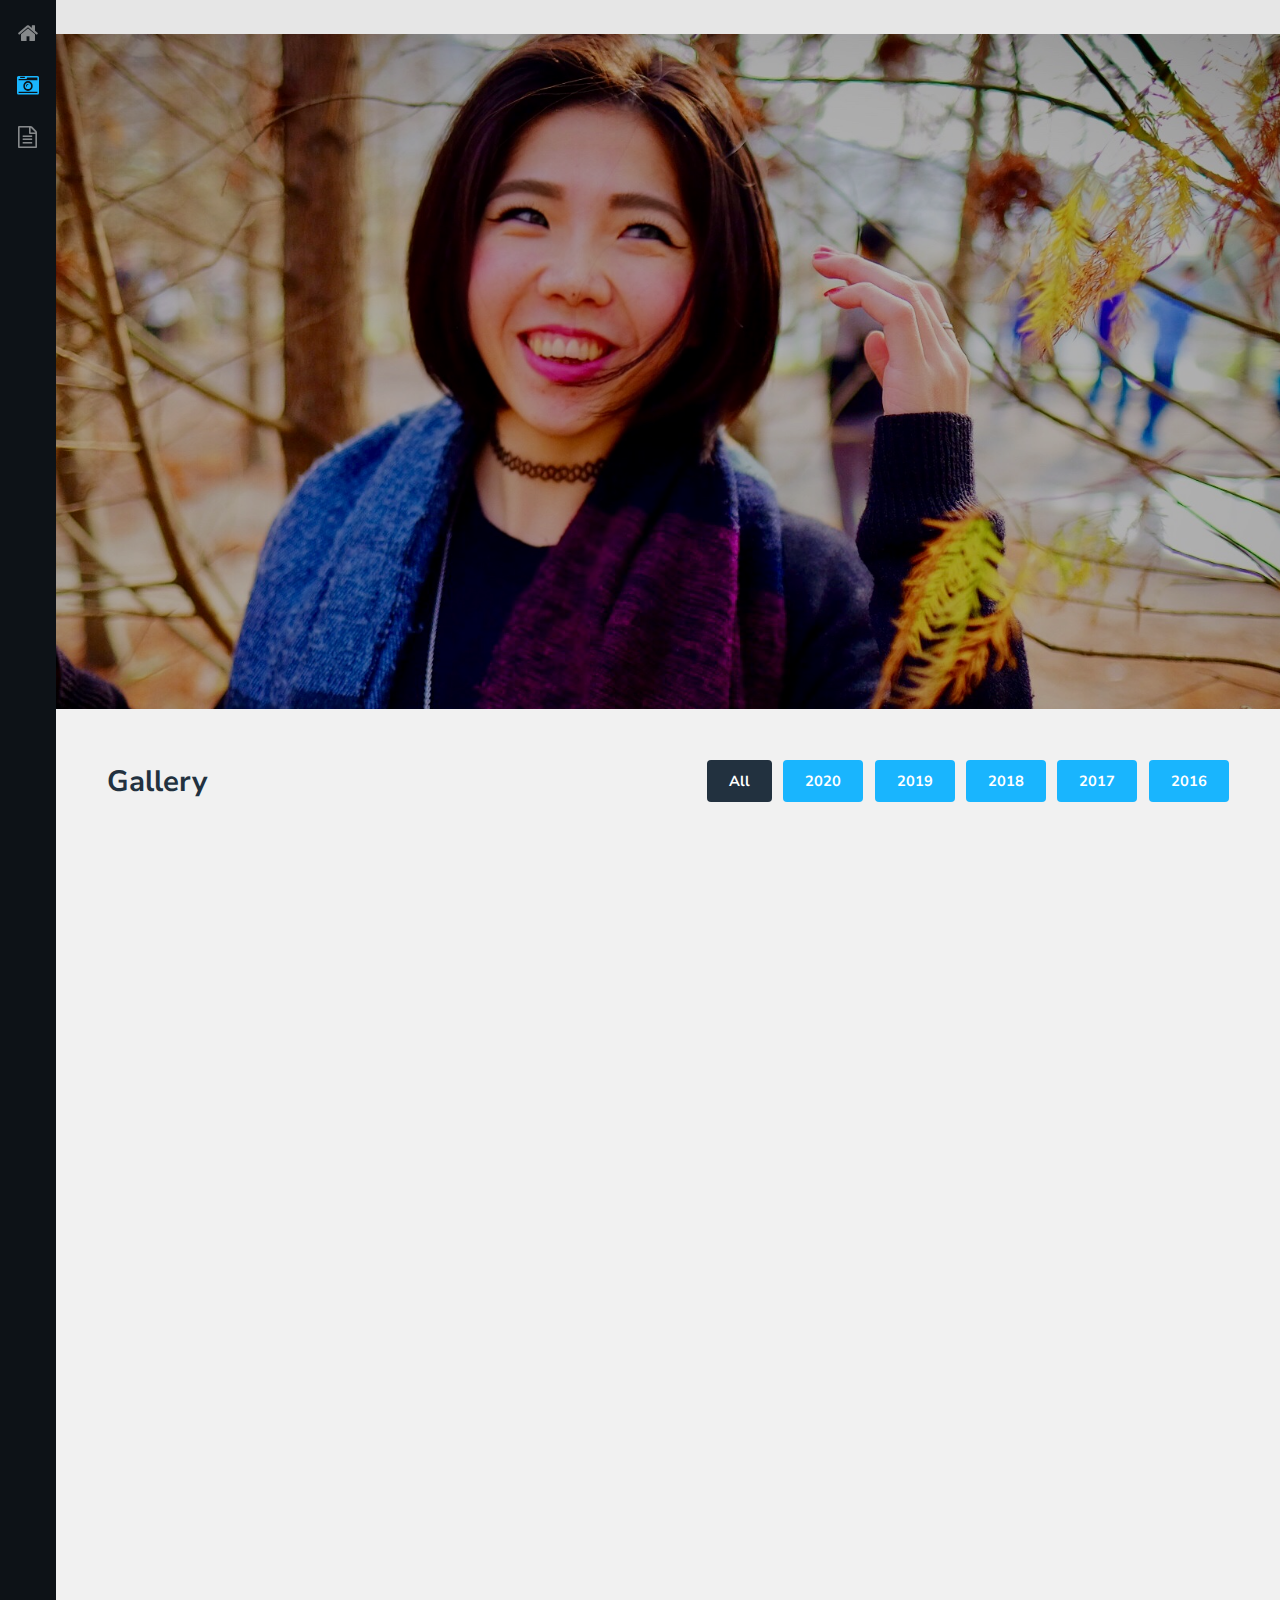
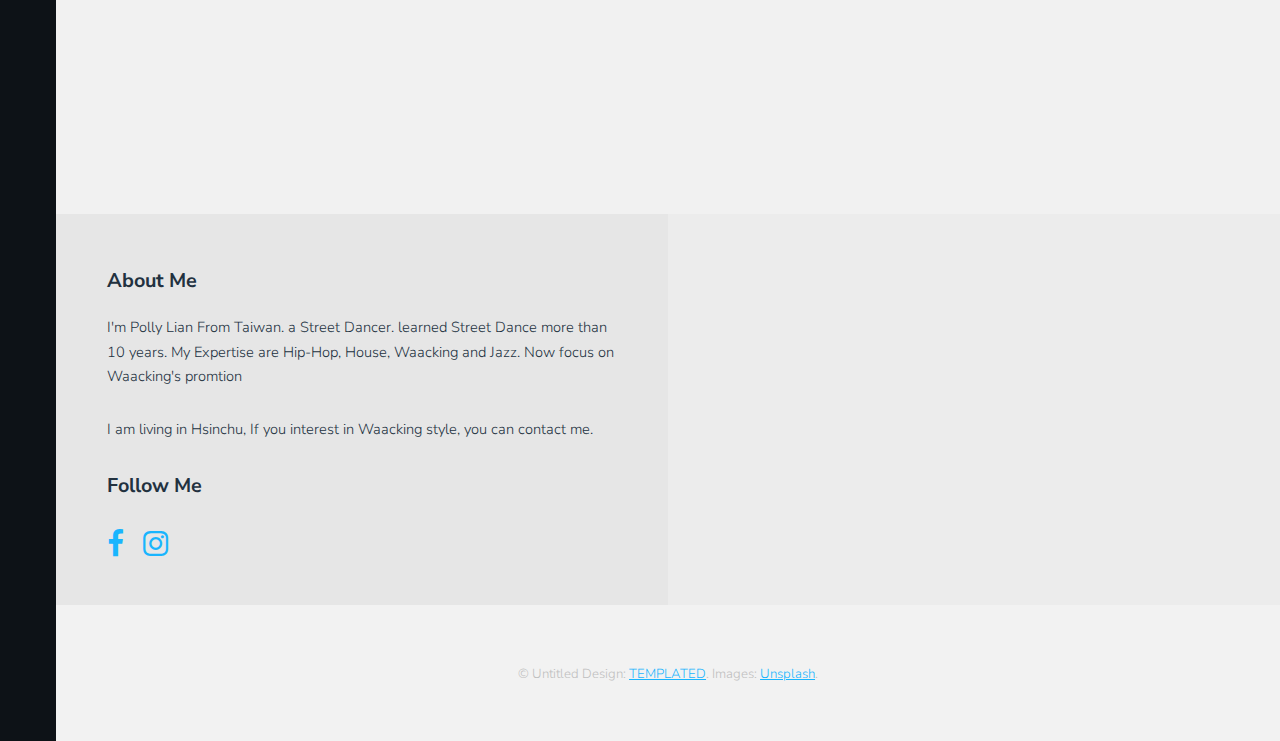
==== commit 4ece5cc7: "add button for 2020 in gallery" ====
--- a/gallery.html
+++ b/gallery.html
@@ -49,6 +49,7 @@
 											<h1>Gallery</h1>
 											<ul class="tabs">
 												<li><a href="#" data-tag="all" class="button active">All</a></li>
+												<li><a href="#" data-tag="2019" class="button">2020</a></li>
 												<li><a href="#" data-tag="2019" class="button">2019</a></li>
 												<li><a href="#" data-tag="2018" class="button">2018</a></li>
 												<li><a href="#" data-tag="2017" class="button">2017</a></li>
@@ -57,6 +58,9 @@
 										</header>
 
 										<div class="content">
+											<div class="media all 2020">
+											        <a href="https://youtu.be/qaOe8Wnxrn4" class="image fit"><img src="images/thumbs/12.jpg" alt="" title="2020's Dancing Work with Sister Zona" /></a>
+											</div>
 											<div class="media all 2017">
 											        <a href="https://youtu.be/1_eNtcv_OVE" class="image fit"><img src="images/thumbs/01.jpg" alt="" title="2017's Dancing Work" /></a>
 											</div>
@@ -88,6 +92,10 @@
 
 											<div class="media all 2019">
 												<a href="https://youtu.be/KvoYhsnvoj0" class="image fit"><img src="images/thumbs/10.jpg" alt="" title="201903 NCTU & NTHU Judge Solo" /></a>
+											</div>
+
+											<div class="media all 2019">
+												<a href="https://youtu.be/0_ZZN99NiC0" class="image fit"><img src="images/thumbs/11.jpg" alt="" title="201905  Donna Summer-Last Dance Demo" /></a>
 											</div>
 										</div>
 								</div>
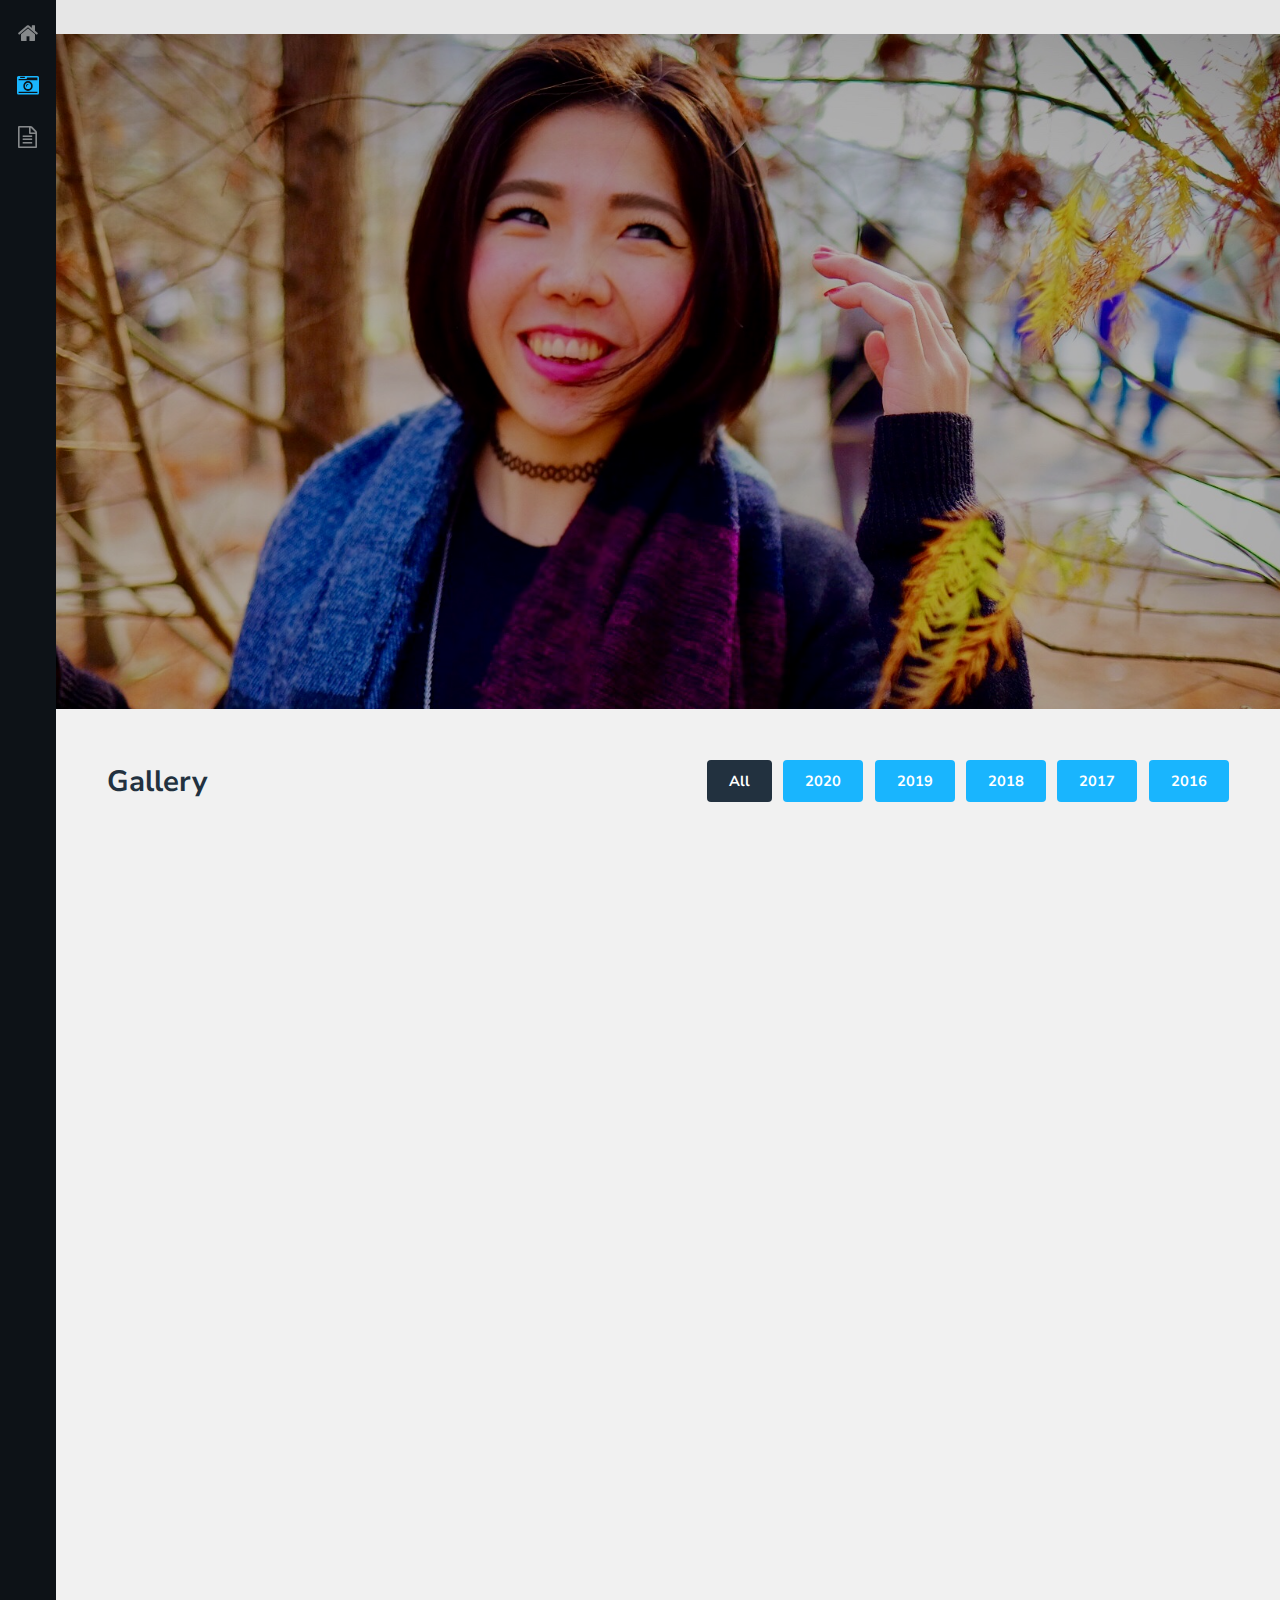
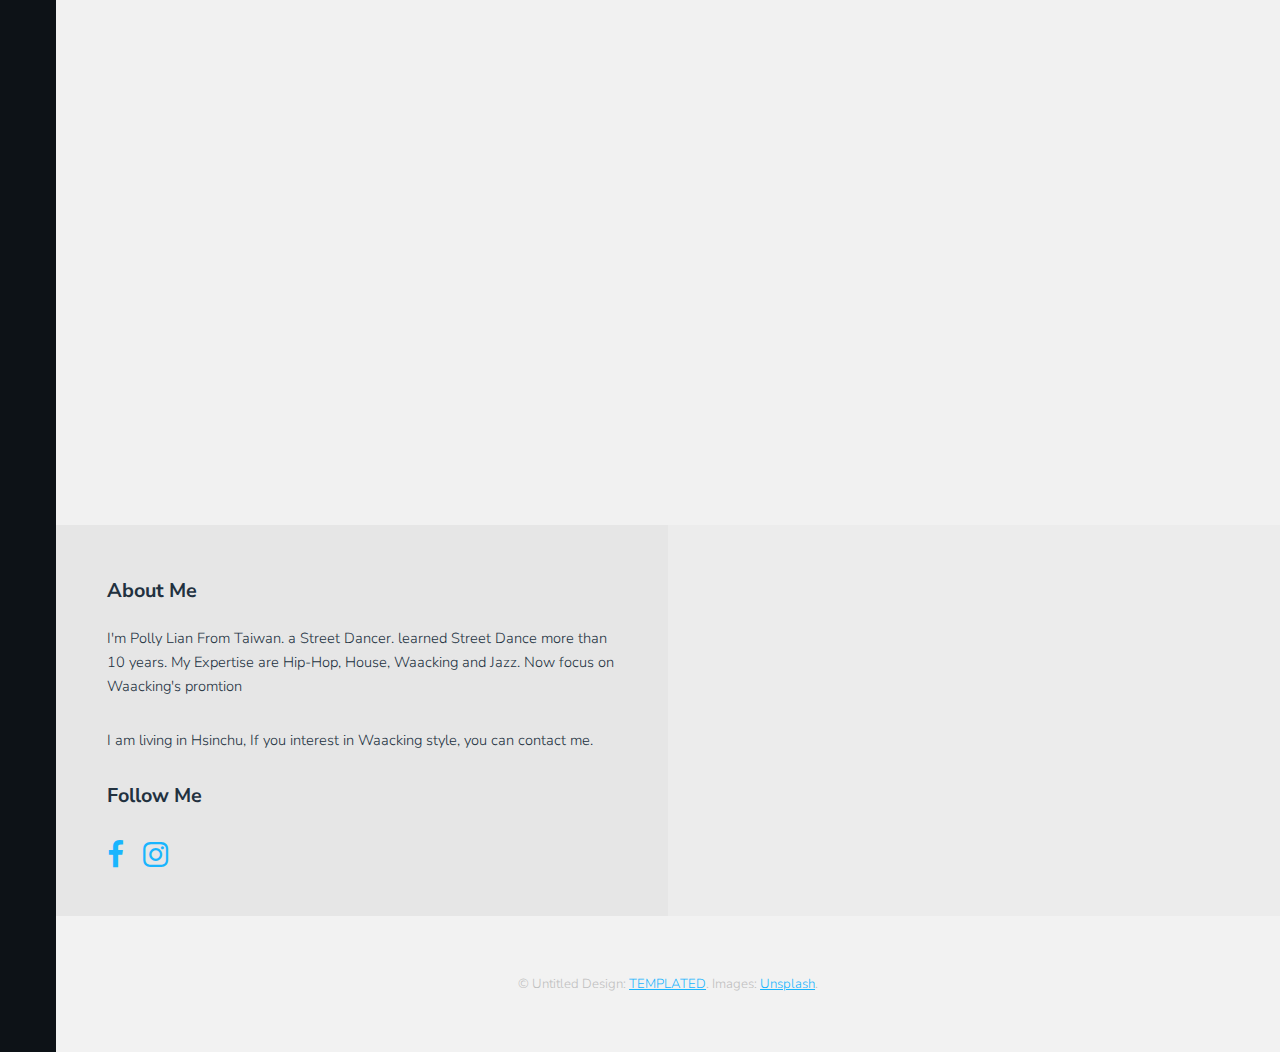
==== commit 394388fe: "add 2020 01 07 's class film" ====
--- a/gallery.html
+++ b/gallery.html
@@ -49,7 +49,7 @@
 											<h1>Gallery</h1>
 											<ul class="tabs">
 												<li><a href="#" data-tag="all" class="button active">All</a></li>
-												<li><a href="#" data-tag="2019" class="button">2020</a></li>
+												<li><a href="#" data-tag="2020" class="button">2020</a></li>
 												<li><a href="#" data-tag="2019" class="button">2019</a></li>
 												<li><a href="#" data-tag="2018" class="button">2018</a></li>
 												<li><a href="#" data-tag="2017" class="button">2017</a></li>
@@ -60,6 +60,9 @@
 										<div class="content">
 											<div class="media all 2020">
 											        <a href="https://youtu.be/qaOe8Wnxrn4" class="image fit"><img src="images/thumbs/12.jpg" alt="" title="2020's Dancing Work with Sister Zona" /></a>
+											</div>
+											<div class="media all 2020">
+											        <a href="https://youtu.be/XcZc8tnDN2g" class="image fit"><img src="images/thumbs/13.jpg" alt="" title="2020'01'07 Dance Class - " /></a>
 											</div>
 											<div class="media all 2017">
 											        <a href="https://youtu.be/1_eNtcv_OVE" class="image fit"><img src="images/thumbs/01.jpg" alt="" title="2017's Dancing Work" /></a>
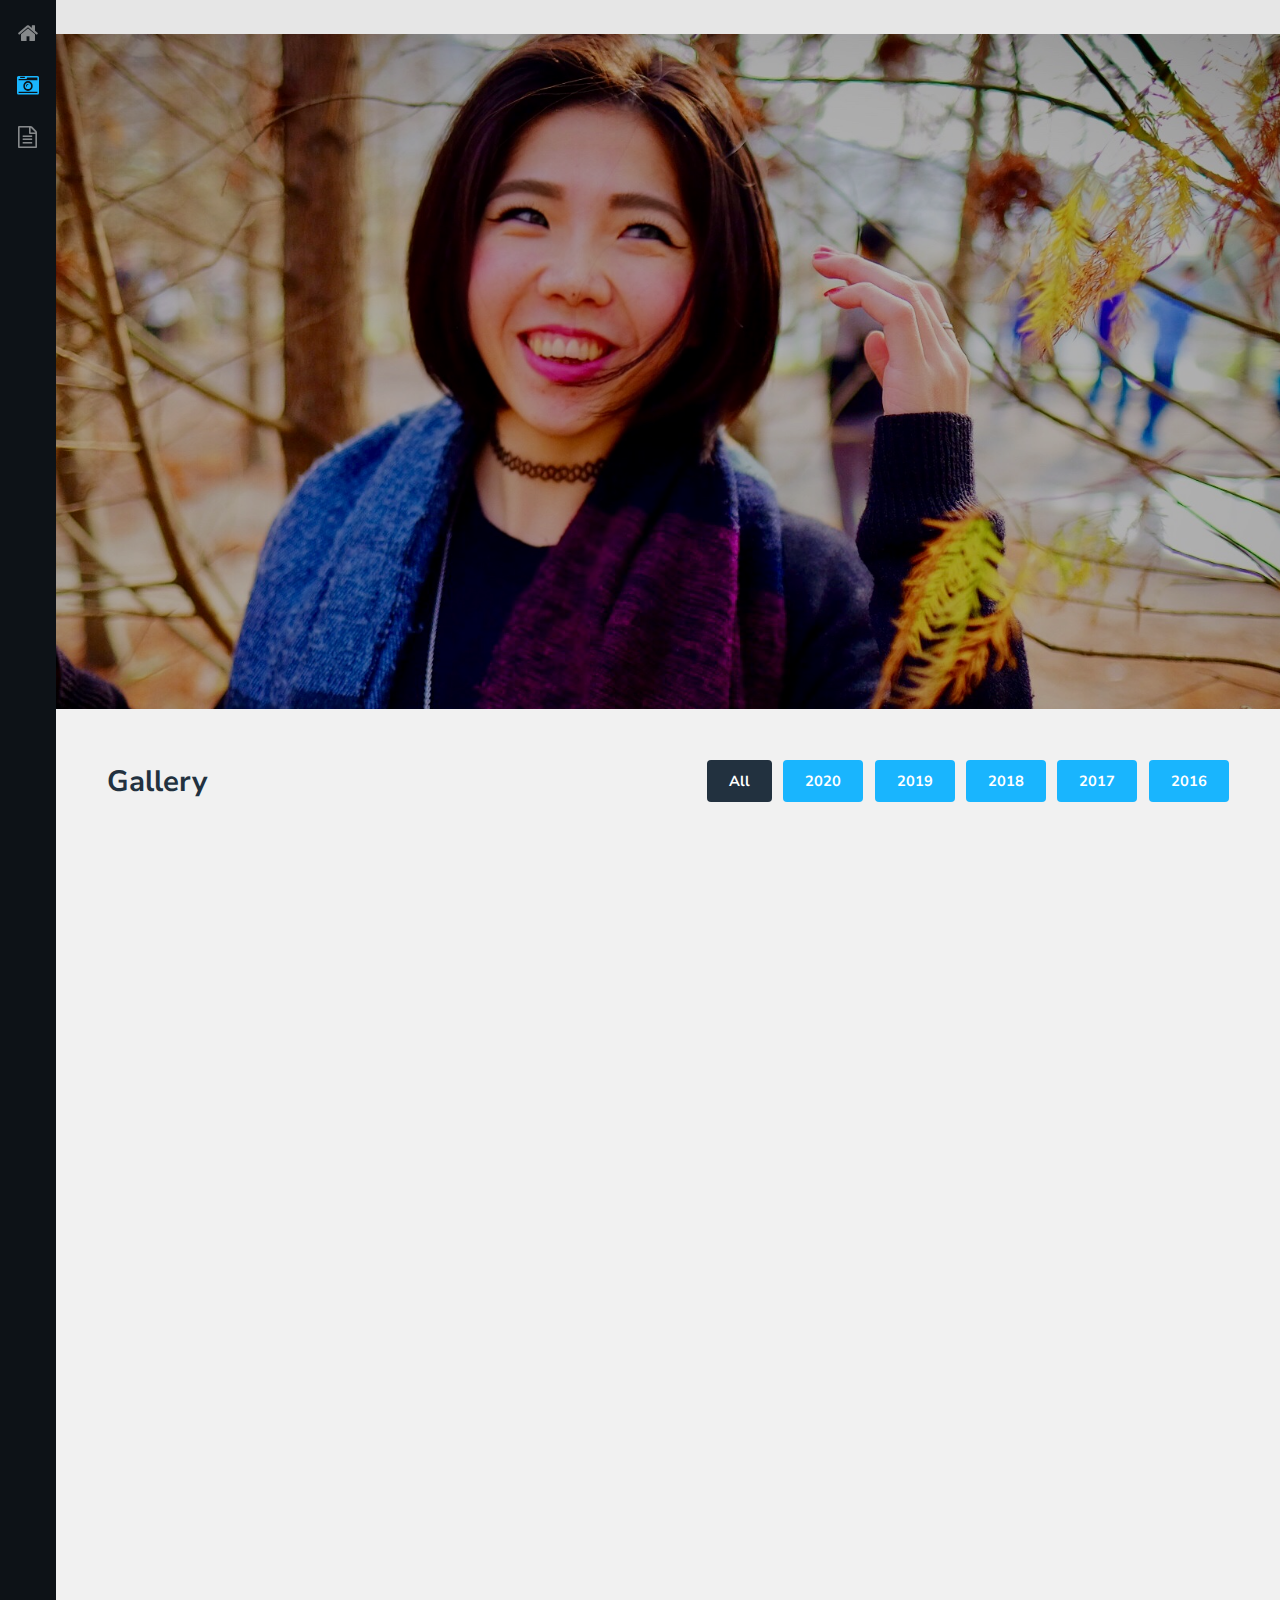
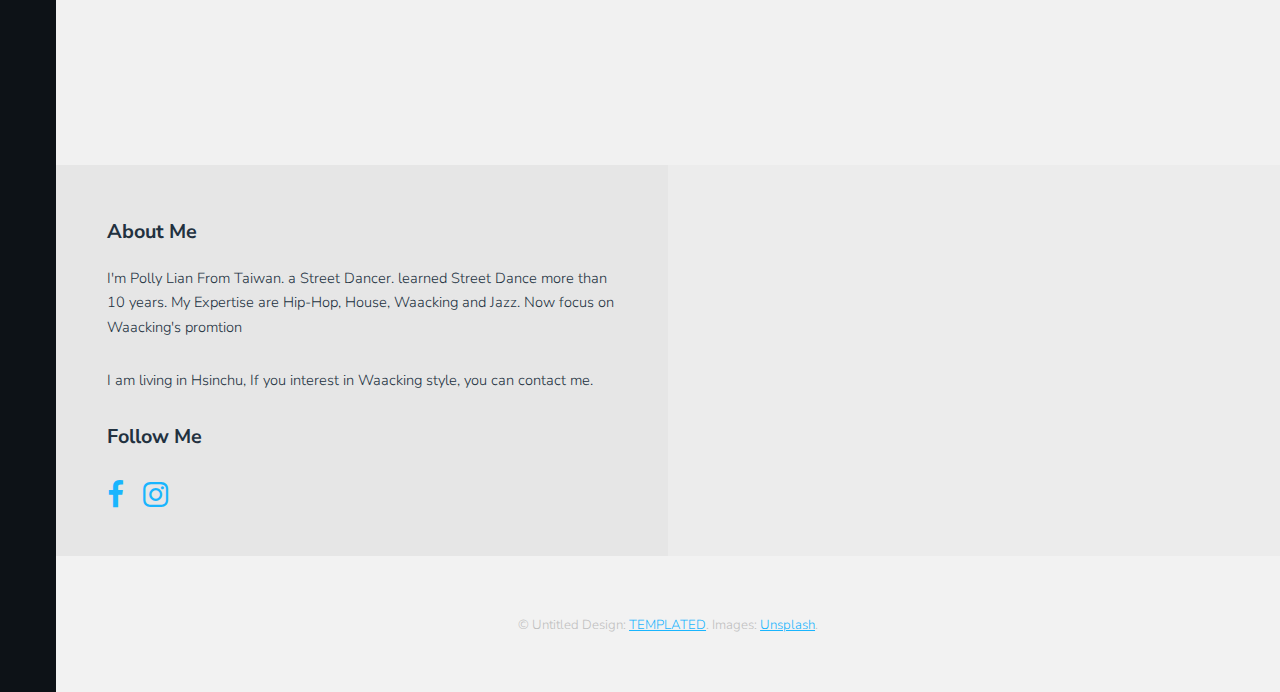
==== commit d2713bbe: "update 03-05 's gallery" ====
--- a/gallery.html
+++ b/gallery.html
@@ -62,8 +62,58 @@
 											        <a href="https://youtu.be/qaOe8Wnxrn4" class="image fit"><img src="images/thumbs/12.jpg" alt="" title="2020's Dancing Work with Sister Zona" /></a>
 											</div>
 											<div class="media all 2020">
-											        <a href="https://youtu.be/XcZc8tnDN2g" class="image fit"><img src="images/thumbs/13.jpg" alt="" title="2020'01'07 Dance Class - " /></a>
-											</div>
+											        <a href="https://youtu.be/XcZc8tnDN2g" class="image fit"><img src="images/thumbs/13.jpg" alt="" title="2020'01'07 Dance Class - Size " /></a>
+											</div>
+											<div class="media all 2020">
+											        <a href="https://youtu.be/v73cs67BX_k" class="image fit"><img src="images/thumbs/14.jpg" alt="" title="2020'01'21 Dance Class - Fever " /></a>
+											</div>
+											<div class="media all 2020">
+											        <a href="https://youtu.be/2dqVChJr3Dc" class="image fit"><img src="images/thumbs/15.jpg" alt="" title="2020'02'04 Dance Class - Let Me Get Me " /></a>
+											</div> 
+											<div class="media all 2020">
+											        <a href="https://youtu.be/2JYLbs6ddf8" class="image fit"><img src="images/thumbs/16.jpg" alt="" title="2020'02'18 Dance Class - Recat" /></a>
+											</div>
+											<div class="media all 2020">
+											        <a href="https://youtu.be/8ZoygTOYiOc" class="image fit"><img src="images/thumbs/17.jpg" alt="" title="2020'02'28 Dance Class - 孫盛希 瘋起來" /></a>
+											</div>
+											<div class="media all 2020">
+											     <a href="https://youtu.be/EtUojWphud4" class="image fit"><img src="images/thumbs/18.jpg" alt="" title="2020'03'03 Dance Class - Alex Newell" /></a>
+											</div>
+											<div class="media all 2020">
+											     <a href="https://youtu.be/wbWopI-tBYM" class="image fit"><img src="images/thumbs/19.jpg" alt="" title="2020'03'17 Dance Class " /></a>
+											</div>
+											<div class="media all 2020">
+											     <a href="https://youtu.be/KNLM2oP8CfA" class="image fit"><img src="images/thumbs/20.jpg" alt="" title="2020'03'31 Dance Class - Flight" /></a>
+											</div>
+											<div class="media all 2020">
+											     <a href="https://youtu.be/qQIT0R7vIT8" class="image fit"><img src="images/thumbs/21.jpg" alt="" title="2020'04'03 Dance Class - I will be fine" /></a>
+											</div>
+											<div class="media all 2020">
+											     <a href="https://youtu.be/496E8mh7fXU" class="image fit"><img src="images/thumbs/22.jpg" alt="" title="2020'04'07 Dance Class - May You Love Me" /></a>
+											</div>
+											<div class="media all 2020">
+											     <a href="https://youtu.be/r2IjnODaj_g" class="image fit"><img src="images/thumbs/23.jpg" alt="" title="2020'04'14 Dance Class - It's all on you" /></a>
+											</div>
+											<div class="media all 2020">
+											     <a href="https://youtu.be/c6-6uVWecfs" class="image fit"><img src="images/thumbs/24.jpg" alt="" title="2020'04'16 Free Style Worhshop (明新科大) " /></a>
+											</div>
+											<div class="media all 2020">
+											     <a href="https://youtu.be/8jnpWD-TtUw" class="image fit"><img src="images/thumbs/25.jpg" alt="" title="2020'04'21 Dance Class - River Runs Deep" /></a>
+											</div>
+											<div class="media all 2020">
+											     <a href="https://youtu.be/ZK9_5qbblGg" class="image fit"><img src="images/thumbs/26.jpg" alt="" title="2020'05'05 Dance Class - Cocaine" /></a>
+											</div>
+											<div class="media all 2020">
+											     <a href="https://youtu.be/vWqozN6-hkQ" class="image fit"><img src="images/thumbs/27.jpg" alt="" title="2020'05'12 Dance Class - Don't Push Me" /></a>
+											</div>
+											<div class="media all 2020">
+											     <a href="https://youtu.be/-Odn3Ggklow" class="image fit"><img src="images/thumbs/28.jpg" alt="" title="2020'05'19 Dance Class - 潛規則" /></a>
+											</div>
+											<div class="media all 2020">
+											     <a href="https://youtu.be/Bs9Joh9lV_I" class="image fit"><img src="images/thumbs/29.jpg" alt="" title="2020'05'28 Dance Class - 稀有動物" /></a>
+											</div>
+
+<!-- 2019  -->
 											<div class="media all 2017">
 											        <a href="https://youtu.be/1_eNtcv_OVE" class="image fit"><img src="images/thumbs/01.jpg" alt="" title="2017's Dancing Work" /></a>
 											</div>
